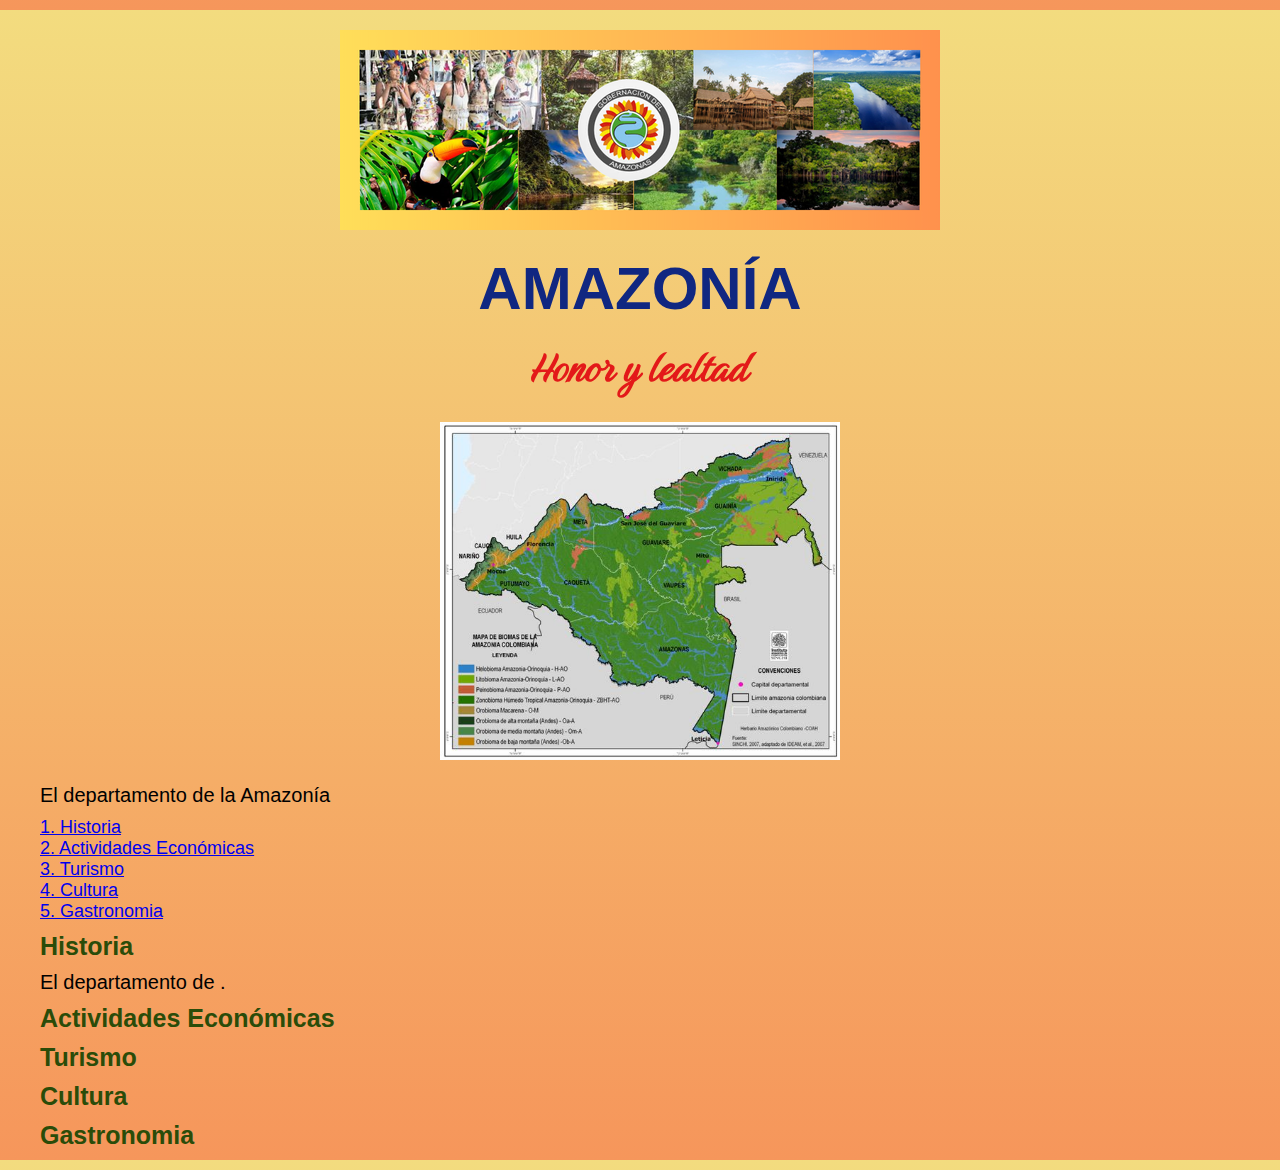
==== Skeleton/deptos/amazonia.html @ 8869e1d9 "feat: :zap: Caracteristicas añadidas a departamentos" ====
<!DOCTYPE html>
<html lang="en">
<head>
    <meta charset="UTF-8">
    <meta name="viewport" content="width=device-width, initial-scale=1.0">
    <link rel="stylesheet" href="css/styles.css">
    <link rel="stylesheet" href="css/fuentes.css">
    <title>descubreAmazonía</title>
</head>
    <div class="deptos">
    <img class="amazonas" src="images/Amazonia.png">
    <h1 class=".inknut-antiqua-extrabold">AMAZONÍA</h1>
    <h2 class=".birthstone-regular">Honor y lealtad</h2>
    <img src="images/Amazonia1.png" width="400px">
    </div>
    <div class="textdeptos">
    <p class=".onest-light">El departamento de la Amazonía</p>
    <a href="#His">1. Historia</a><br>
    <a href="#Eco">2. Actividades Económicas</a><br>
    <a href="#Tur">3. Turismo</a><br>
    <a href="#Cul">4. Cultura</a><br>
    <a href="#Gas">5. Gastronomia</a><br>
    <h4 id="His" class=".inknut-antiqua-regular">Historia</h4>
    <p class=".onest-light">El departamento de .</p>
    <h4 id="Eco">Actividades Económicas</h4>
    <h4 id="Tur">Turismo</h4>
    <h4 id="Cul">Cultura</h4>
    <h4 id="Gas">Gastronomia</h4>
    </div>
</body>
</html>
---- Skeleton/deptos/css/styles.css ----
@import url('https://fonts.googleapis.com/css2?family=Inknut+Antiqua:wght@400;500;600;700;800&display=swap');
@import url('https://fonts.googleapis.com/css2?family=Inknut+Antiqua:wght@300;400;500;600;700;800&family=Onest:wght@100..900&display=swap');
@import url('https://fonts.googleapis.com/css2?family=Alex+Brush&family=Birthstone&display=swap');
*{
    margin: 10px;
    font-family: "Roboto", sans-serif;
    font-weight: 100;
    font-style: normal;
    box-sizing: border-box;
    padding: 0px;
    text-align: justify;
}
body {
    background-image: linear-gradient(#f3dc7f,#f6965b);
}
.deptos{
    text-align: center;
}
.textdeptos {
    text-align: justify;
    font-size: 18px;
}
h1 {
    text-align: center;
    font-size: 60px;
    font-weight: bold;
    color: #102781;
}

h2 {
    text-align: center;
    font-size: 50px;
    color: #e31919;
    font-family: "Birthstone", cursive;
    font-weight: bold;
}

.collage {
    display: flex;
    justify-content: center;
    align-items: center;
}


h3 {
    text-align: center;
    font-size: 35px;
    font-weight: bold;
    color: #2a4c09;
}

p {
    text-align: justify;
    font-size: 20px;
}

h4 {
    text-align: left;
    font-size:25px;
    font-weight: bold;
    color: #2a4c09;
}

.p {
    background-color: white;
    border-radius: 5px;
    padding: 15px;
}

.boton {
    background-color: #102781;
    border-bottom: white;
    border-radius: 5px;
    padding: 10px;
    color: white;
    line-height: 3;
}
---- Skeleton/deptos/css/fuentes.css ----
.inknut-antiqua-regular {
    font-family: "Inknut Antiqua", serif;
    font-weight: 400;
    font-style: normal;
  }
  
  .inknut-antiqua-medium {
    font-family: "Inknut Antiqua", serif;
    font-weight: 500;
    font-style: normal;
  }
  
  .inknut-antiqua-semibold {
    font-family: "Inknut Antiqua", serif;
    font-weight: 600;
    font-style: normal;
  }
  
  .inknut-antiqua-bold {
    font-family: "Inknut Antiqua", serif;
    font-weight: 700;
    font-style: normal;
  }
  
  .inknut-antiqua-extrabold {
    font-family: "Inknut Antiqua", serif;
    font-weight: 800;
    font-style: normal;
  }

  .onest-light {
    font-family: "Onest", sans-serif;
    font-optical-sizing: auto;
    font-weight: 300;
    font-style: normal;
  }

  .onest-regular {
    font-family: "Onest", sans-serif;
    font-optical-sizing: auto;
    font-weight: 400;
    font-style: normal;
  }

  .birthstone-regular {
    font-family: "Birthstone", cursive;
    font-weight: 400;
    font-style: normal;
  }
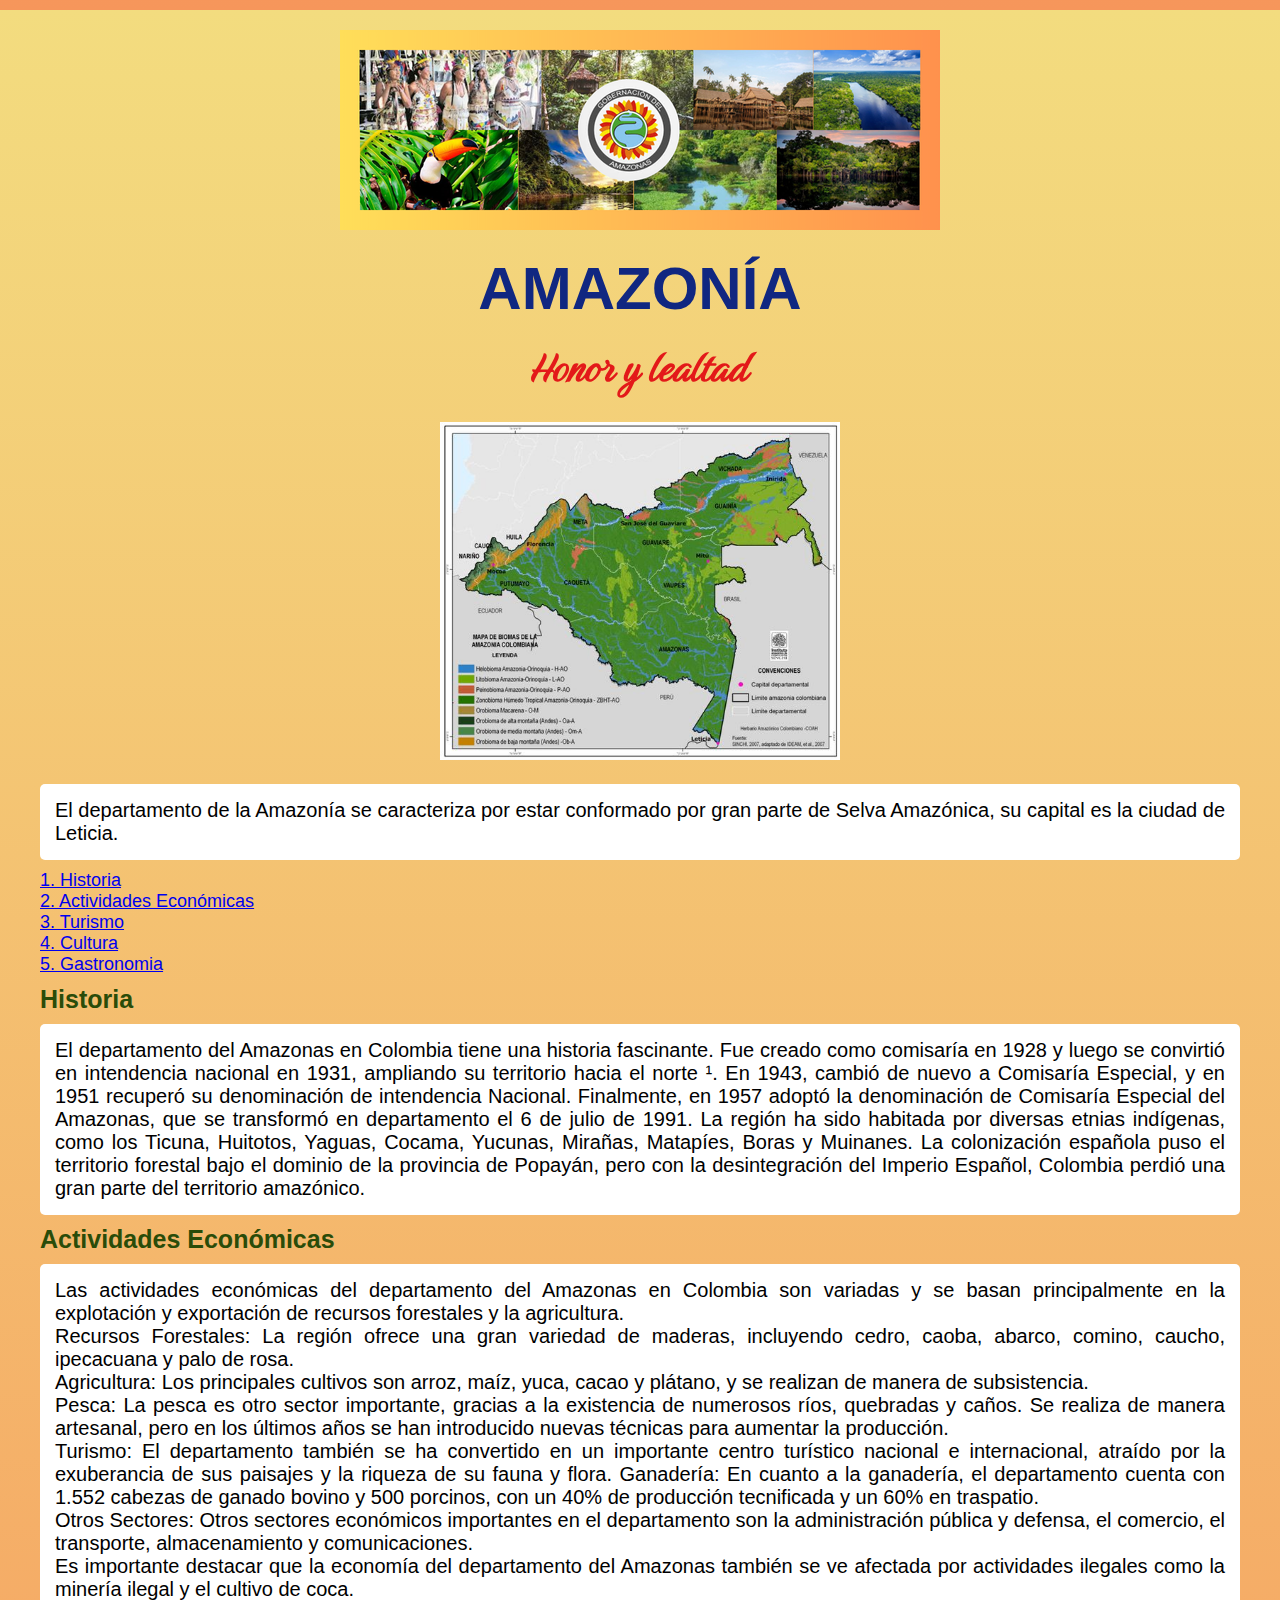
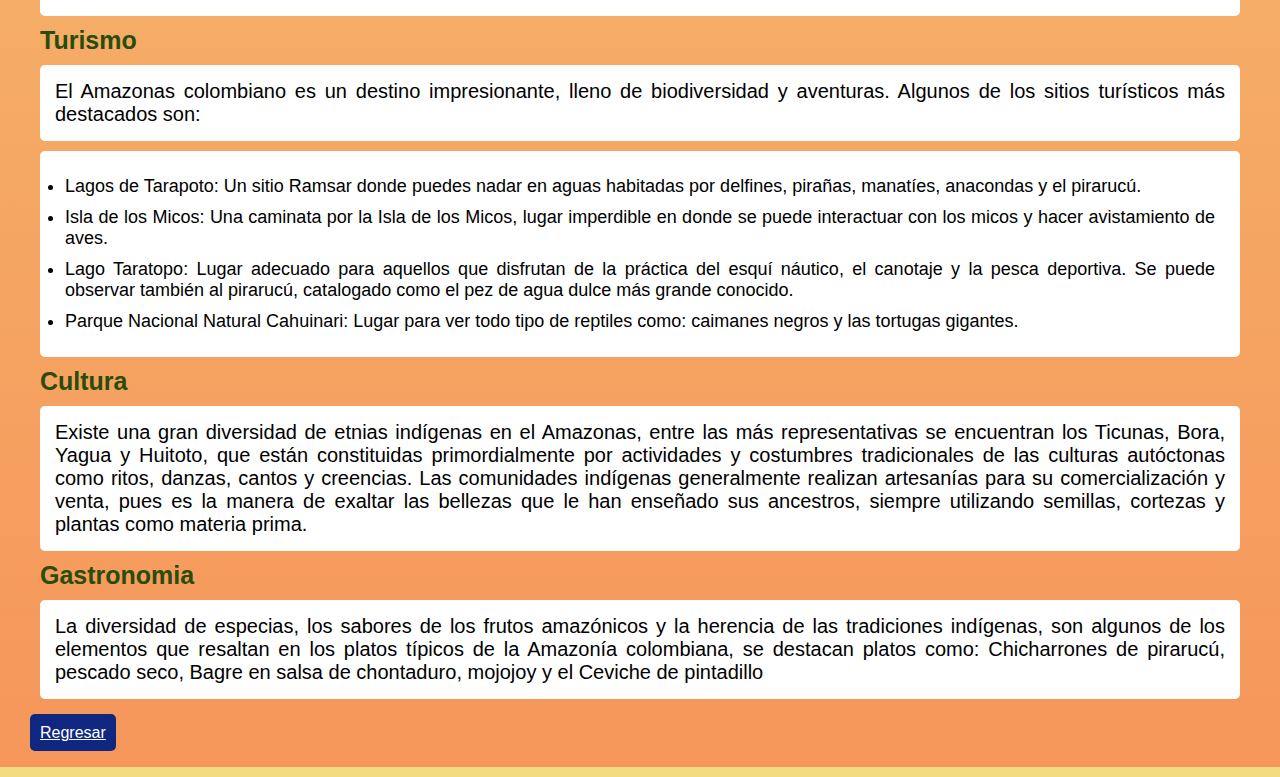
==== commit 74ff7ea8: "feat: :zap: Nuevos Deptos" ====
--- a/Skeleton/deptos/amazonia.html
+++ b/Skeleton/deptos/amazonia.html
@@ -14,18 +14,37 @@
     <img src="images/Amazonia1.png" width="400px">
     </div>
     <div class="textdeptos">
-    <p class=".onest-light">El departamento de la Amazonía</p>
+    <p class="p" class=".onest-light">El departamento de la Amazonía se caracteriza por estar conformado por gran parte de Selva Amazónica, su capital es la ciudad de Leticia.</p>
     <a href="#His">1. Historia</a><br>
     <a href="#Eco">2. Actividades Económicas</a><br>
     <a href="#Tur">3. Turismo</a><br>
     <a href="#Cul">4. Cultura</a><br>
     <a href="#Gas">5. Gastronomia</a><br>
     <h4 id="His" class=".inknut-antiqua-regular">Historia</h4>
-    <p class=".onest-light">El departamento de .</p>
+    <p class="p" class=".onest-light">El departamento del Amazonas en Colombia tiene una historia fascinante. Fue creado como comisaría en 1928 y luego se convirtió en intendencia nacional en 1931, ampliando su territorio hacia el norte ¹. En 1943, cambió de nuevo a Comisaría Especial, y en 1951 recuperó su denominación de intendencia Nacional. Finalmente, en 1957 adoptó la denominación de Comisaría Especial del Amazonas, que se transformó en departamento el 6 de julio de 1991. La región ha sido habitada por diversas etnias indígenas, como los Ticuna, Huitotos, Yaguas, Cocama, Yucunas, Mirañas, Matapíes, Boras y Muinanes. La colonización española puso el territorio forestal bajo el dominio de la provincia de Popayán, pero con la desintegración del Imperio Español, Colombia perdió una gran parte del territorio amazónico.</p>
     <h4 id="Eco">Actividades Económicas</h4>
+    <p class="p" class=".onest-light">Las actividades económicas del departamento del Amazonas en Colombia son variadas y se basan principalmente en la explotación y exportación de recursos forestales y la agricultura. <br>
+    Recursos Forestales: La región ofrece una gran variedad de maderas, incluyendo cedro, caoba, abarco, comino, caucho, ipecacuana y palo de rosa. <br>
+    Agricultura: Los principales cultivos son arroz, maíz, yuca, cacao y plátano, y se realizan de manera de subsistencia. <br>
+    Pesca: La pesca es otro sector importante, gracias a la existencia de numerosos ríos, quebradas y caños. Se realiza de manera artesanal, pero en los últimos años se han introducido nuevas técnicas para aumentar la producción. <br>
+    Turismo: El departamento también se ha convertido en un importante centro turístico nacional e internacional, atraído por la exuberancia de sus paisajes y la riqueza de su fauna y flora.
+    Ganadería: En cuanto a la ganadería, el departamento cuenta con 1.552 cabezas de ganado bovino y 500 porcinos, con un 40% de producción tecnificada y un 60% en traspatio.<br>
+    Otros Sectores: Otros sectores económicos importantes en el departamento son la administración pública y defensa, el comercio, el transporte, almacenamiento y comunicaciones. <br>
+    Es importante destacar que la economía del departamento del Amazonas también se ve afectada por actividades ilegales como la minería ilegal y el cultivo de coca.</p>
     <h4 id="Tur">Turismo</h4>
+    <p class="p" class=".onest-light">El Amazonas colombiano es un destino impresionante, lleno de biodiversidad y aventuras. Algunos de los sitios turísticos más destacados son:
+        <ul class="p" class=".onest-light" class="textdeptos">
+            <li>Lagos de Tarapoto: Un sitio Ramsar donde puedes nadar en aguas habitadas por delfines, pirañas, manatíes, anacondas y el pirarucú.</li>
+            <li>Isla de los Micos: Una caminata por la Isla de los Micos, lugar imperdible en donde se puede interactuar con los micos y hacer avistamiento de aves. </li>
+            <li>Lago Taratopo: Lugar adecuado para aquellos que disfrutan de la práctica del esquí náutico, el canotaje y la pesca deportiva. Se puede observar también al pirarucú, catalogado como el pez de agua dulce más grande conocido.</li>
+            <li>Parque Nacional Natural Cahuinari: Lugar para ver todo tipo de reptiles como: caimanes negros y las tortugas gigantes.</li>
+        </ul>
+    </p>
     <h4 id="Cul">Cultura</h4>
+    <p class="p" class=".onest-light">Existe una gran diversidad de etnias indígenas en el Amazonas, entre las más representativas se encuentran los Ticunas, Bora, Yagua y Huitoto, que están constituidas primordialmente por actividades y costumbres tradicionales de las culturas autóctonas como ritos, danzas, cantos y creencias. Las comunidades indígenas generalmente realizan artesanías para su comercialización y venta, pues es la manera de exaltar las bellezas que le han enseñado sus ancestros, siempre utilizando semillas, cortezas y plantas como materia prima.</p>
     <h4 id="Gas">Gastronomia</h4>
+    <p class="p" class=".onest-light">La diversidad de especias, los sabores de los frutos amazónicos y la herencia de las tradiciones indígenas, son algunos de los elementos que resaltan en los platos típicos de la Amazonía colombiana, se destacan platos como: Chicharrones de pirarucú, pescado seco, Bagre en salsa de chontaduro, mojojoy y el Ceviche de pintadillo</p>
     </div>
+<a class="boton" href="./../../index.html">Regresar</a><br>
 </body>
 </html>--- a/Skeleton/deptos/css/styles.css
+++ b/Skeleton/deptos/css/styles.css
@@ -74,4 +74,5 @@
     padding: 10px;
     color: white;
     line-height: 3;
-}+}
+
